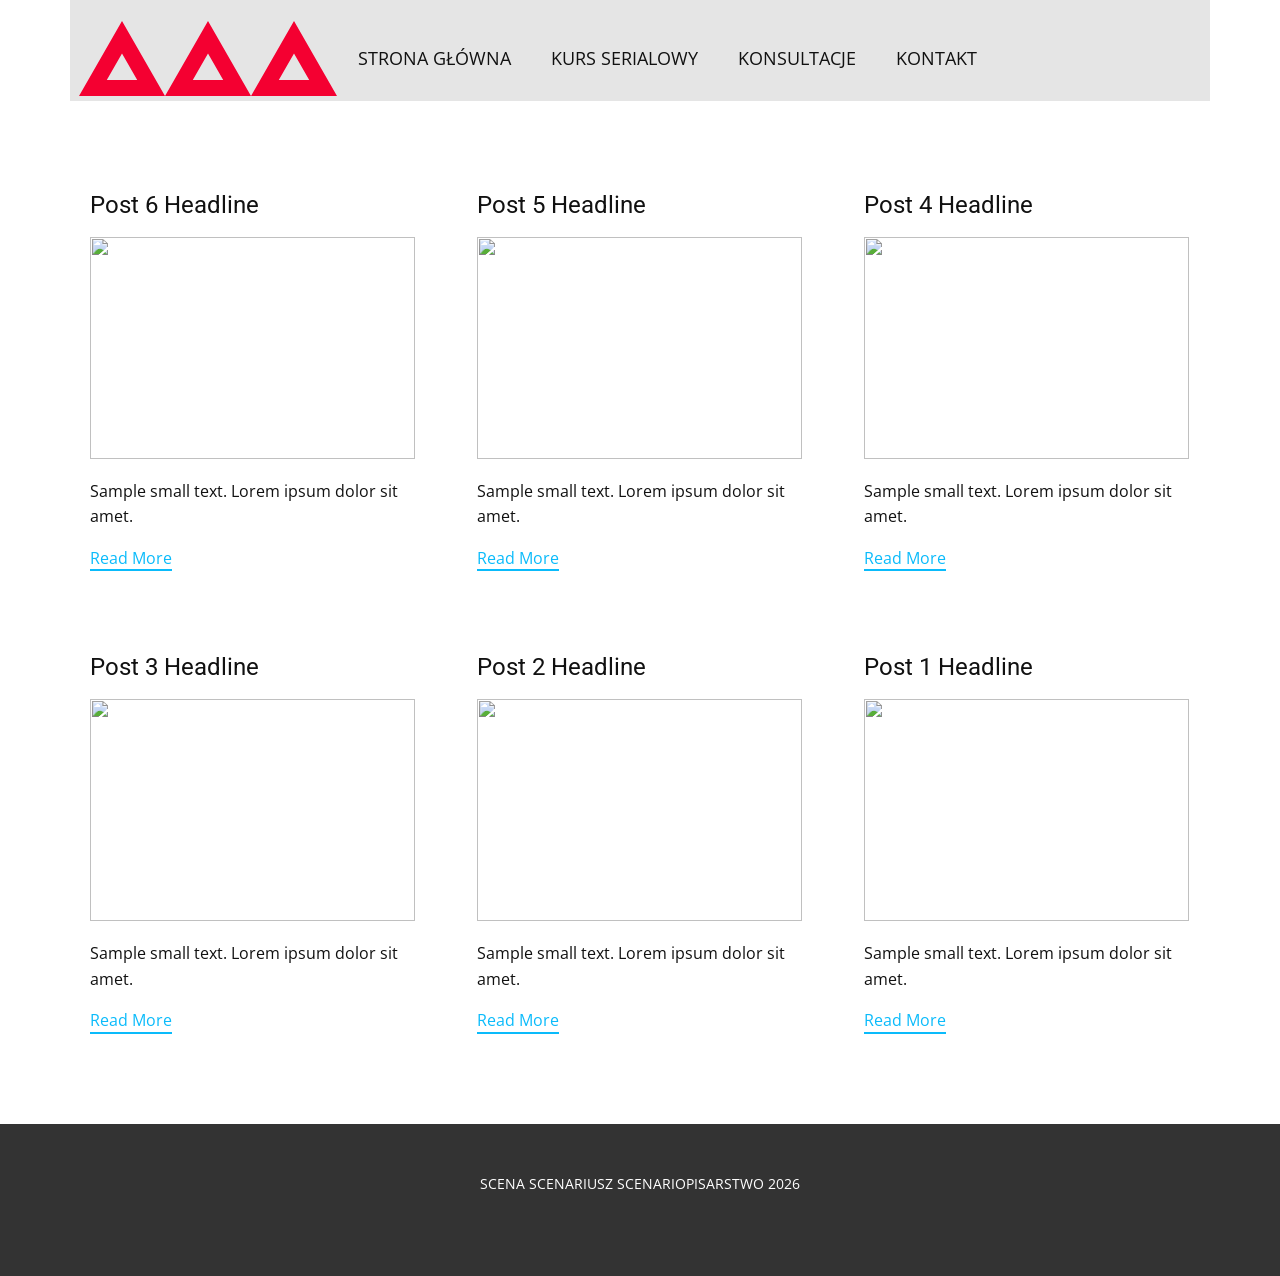
==== blog.html @ 7dcc3b04 "Add files via upload" ====
<!DOCTYPE html>
<html style="font-size: 16px;" lang="pl"><head>
    <meta name="viewport" content="width=device-width, initial-scale=1.0">
    <meta charset="utf-8">
    <meta name="keywords" content="">
    <meta name="description" content="">
    <title>Blog</title>
    <link rel="stylesheet" href="../nicepage.css" media="screen">
<link rel="stylesheet" href="../Blog-Template.css" media="screen">
    <script class="u-script" type="text/javascript" src="../jquery.js" defer=""></script>
    <script class="u-script" type="text/javascript" src="../nicepage.js" defer=""></script>
    <meta name="generator" content="Nicepage 8.3.6, nicepage.com">
    
    
    
    <link id="u-page-google-font" rel="stylesheet" href="https://fonts.googleapis.com/css2?display=swap&amp;family=Roboto:ital,wght@0,100;0,200;0,300;0,400;0,500;0,600;0,700;0,800;0,900;1,100;1,200;1,300;1,400;1,500;1,600;1,700;1,800;1,900&amp;family=Open+Sans:ital,wght@0,300;0,400;0,500;0,600;0,700;0,800;1,300;1,400;1,500;1,600;1,700;1,800">
    <script type="application/ld+json">{
		"@context": "http://schema.org",
		"@type": "Organization",
		"name": ""
}</script>
    <meta name="theme-color" content="#0abbfb">
  <meta data-intl-tel-input-cdn-path="intlTelInput/"></head>
  <body data-path-to-root="../" data-include-products="false" class="u-body u-xl-mode" data-lang="pl"><header class=" u-border-no-bottom u-border-no-left u-border-no-right u-border-no-top u-clearfix u-header u-section-row-container" id="sec-26ab" style="background-image: none"><div class="u-section-rows">
        <div class="u-clearfix u-section-row u-section-row-1" data-animation-name="" data-animation-duration="0" data-animation-delay="0" data-animation-direction="">
          <div class="u-clearfix u-sheet u-sheet-1"></div>
          
          
          
          
          
        </div>
        <div class="u-clearfix u-section-row">
          <div class="u-clearfix u-sheet u-sheet-2">
            <div class="u-container-style u-expanded-width u-grey-10 u-group u-group-1">
              <div class="u-container-layout">
                <nav class="u-menu u-menu-one-level u-offcanvas u-menu-1" role="navigation">
                  <div class="menu-collapse" style="font-size: 1.125rem;">
                    <a class="u-button-style u-hamburger-link u-nav-link" aria-label="Open menu" aria-controls="3c79" href="#">
                      <svg class="u-svg-link" viewBox="0 0 24 24"><use xlink:href="#svg-e0c5"></use></svg>
                      <svg class="u-svg-content" version="1.1" id="svg-e0c5" viewBox="0 0 16 16" x="0px" y="0px" xmlns:xlink="http://www.w3.org/1999/xlink" xmlns="http://www.w3.org/2000/svg"><g><rect y="1" width="16" height="2"></rect><rect y="7" width="16" height="2"></rect><rect y="13" width="16" height="2"></rect>
</g></svg>
                    </a>
                  </div>
                  <div class="u-custom-menu u-nav-container">
                    <ul role="menubar" class="u-nav u-unstyled u-nav-1"><li role="none" class="u-nav-item"><a role="menuitem" class="u-button-style u-nav-link" href="../">STRONA GŁÓWNA</a>
</li><li role="none" class="u-nav-item"><a tabindex="-1" role="menuitem" class="u-button-style u-nav-link" href="../#block-4" data-page-id="800110983">KURS SERIALOWY</a>
</li><li role="none" class="u-nav-item"><a tabindex="-1" role="menuitem" class="u-button-style u-nav-link" href="../#block-3" data-page-id="800110983">KONSULTACJE</a>
</li><li role="none" class="u-nav-item"><a tabindex="-1" role="menuitem" class="u-button-style u-nav-link" href="../#block-10" data-page-id="800110983">KONTAKT</a>
</li></ul>
                  </div>
                  <div id="3c79" role="region" aria-label="Menu panel" class="u-custom-menu u-nav-container-collapse">
                    <div class="u-black u-container-style u-inner-container-layout u-opacity u-opacity-95 u-sidenav">
                      <div class="u-inner-container-layout u-sidenav-overflow">
                        <div class="u-menu-close" tabindex="-1" aria-controls="3c79" aria-label="Close menu"></div>
                        <ul role="menubar" class="u-align-left u-nav u-popupmenu-items u-unstyled u-nav-2"><li role="none" class="u-nav-item"><a role="menuitem" class="u-button-style u-nav-link" href="../">STRONA GŁÓWNA</a>
</li><li role="none" class="u-nav-item"><a tabindex="-1" role="menuitem" class="u-button-style u-nav-link" href="../#block-4" data-page-id="800110983">KURS SERIALOWY</a>
</li><li role="none" class="u-nav-item"><a tabindex="-1" role="menuitem" class="u-button-style u-nav-link" href="../#block-3" data-page-id="800110983">KONSULTACJE</a>
</li><li role="none" class="u-nav-item"><a tabindex="-1" role="menuitem" class="u-button-style u-nav-link" href="../#block-10" data-page-id="800110983">KONTAKT</a>
</li></ul>
                      </div>
                    </div>
                    <div class="u-black u-menu-overlay u-opacity u-opacity-70"></div>
                  </div>
                </nav>
                <div class="u-shape u-shape-svg u-text-custom-color-1 u-shape-1">
                  <svg class="u-svg-link" preserveAspectRatio="none" viewBox="0 0 160 140" style=""><use xlink:href="#svg-3409"></use></svg>
                  <svg class="u-svg-content" viewBox="0 0 160 140" x="0px" y="0px" id="svg-3409"><path d="M80,60.5l28.3,49.5H51.7L80,60.5 M80,0L0,140h160L80,0L80,0z"></path></svg>
                </div>
                <div class="u-shape u-shape-svg u-text-custom-color-1 u-shape-2">
                  <svg class="u-svg-link" preserveAspectRatio="none" viewBox="0 0 160 140" style=""><use xlink:href="#svg-f5ba"></use></svg>
                  <svg class="u-svg-content" viewBox="0 0 160 140" x="0px" y="0px" id="svg-f5ba"><path d="M80,60.5l28.3,49.5H51.7L80,60.5 M80,0L0,140h160L80,0L80,0z"></path></svg>
                </div>
                <div class="u-shape u-shape-svg u-text-custom-color-1 u-shape-3">
                  <svg class="u-svg-link" preserveAspectRatio="none" viewBox="0 0 160 140" style=""><use xlink:href="#svg-f681"></use></svg>
                  <svg class="u-svg-content" viewBox="0 0 160 140" x="0px" y="0px" id="svg-f681"><path d="M80,60.5l28.3,49.5H51.7L80,60.5 M80,0L0,140h160L80,0L80,0z"></path></svg>
                </div>
              </div>
            </div>
          </div>
          
          
          
          
          
        </div>
      </div></header>
    <section class="u-clearfix u-section-1" id="block-2">
      <div class="u-clearfix u-sheet u-valign-middle u-sheet-1"><!--blog--><!--blog_options_json--><!--{"type":"Recent","source":"","tags":"","count":""}--><!--/blog_options_json-->
        <div class="u-blog u-expanded-width u-repeater u-repeater-1" data-blog-id="blog-1"><!--blog_post-->
          <div class="u-blog-post u-container-style u-repeater-item u-white u-repeater-item-1">
            <div class="u-container-layout u-similar-container u-valign-top u-container-layout-1"><!--blog_post_header-->
              <h4 class="u-blog-control u-text u-text-1">
                <a class="u-post-header-link" href="../blog/post-5.html">Post 6 Headline</a>
              </h4><!--/blog_post_header--><!--blog_post_image-->
              <img alt="" class="u-blog-control u-expanded-width u-image u-image-default u-image-1" src="../images/8ad73f3c.jpeg" data-href="../blog/post-5.html"><!--/blog_post_image--><!--blog_post_content-->
              <div class="u-blog-control u-post-content u-text u-text-2 fr-view">Sample small text. Lorem ipsum dolor sit amet.</div><!--/blog_post_content--><!--blog_post_readmore-->
              <a href="../blog/post-5.html" class="u-blog-control u-border-2 u-border-palette-1-base u-btn u-btn-rectangle u-button-style u-none u-btn-1"><!--blog_post_readmore_content--><!--options_json--><!--{"content":"Read More","defaultValue":"Dowiedz się więcej"}--><!--/options_json-->Read More<!--/blog_post_readmore_content--></a><!--/blog_post_readmore-->
            </div>
          </div><div class="u-blog-post u-container-style u-repeater-item u-video-cover u-white">
            <div class="u-container-layout u-similar-container u-valign-top u-container-layout-2"><!--blog_post_header-->
              <h4 class="u-blog-control u-text u-text-3">
                <a class="u-post-header-link" href="../blog/post-4.html">Post 5 Headline</a>
              </h4><!--/blog_post_header--><!--blog_post_image-->
              <img alt="" class="u-blog-control u-expanded-width u-image u-image-default u-image-2" src="../images/68f64b9d.jpeg" data-href="../blog/post-4.html"><!--/blog_post_image--><!--blog_post_content-->
              <div class="u-blog-control u-post-content u-text u-text-4 fr-view">Sample small text. Lorem ipsum dolor sit amet.</div><!--/blog_post_content--><!--blog_post_readmore-->
              <a href="../blog/post-4.html" class="u-blog-control u-border-2 u-border-palette-1-base u-btn u-btn-rectangle u-button-style u-none u-btn-2"><!--blog_post_readmore_content--><!--options_json--><!--{"content":"Read More","defaultValue":"Dowiedz się więcej"}--><!--/options_json-->Read More<!--/blog_post_readmore_content--></a><!--/blog_post_readmore-->
            </div>
          </div><div class="u-blog-post u-container-style u-repeater-item u-video-cover u-white">
            <div class="u-container-layout u-similar-container u-valign-top u-container-layout-3"><!--blog_post_header-->
              <h4 class="u-blog-control u-text u-text-5">
                <a class="u-post-header-link" href="../blog/post-3.html">Post 4 Headline</a>
              </h4><!--/blog_post_header--><!--blog_post_image-->
              <img alt="" class="u-blog-control u-expanded-width u-image u-image-default u-image-3" src="../images/0fd3416c.jpeg" data-href="../blog/post-3.html"><!--/blog_post_image--><!--blog_post_content-->
              <div class="u-blog-control u-post-content u-text u-text-6 fr-view">Sample small text. Lorem ipsum dolor sit amet.</div><!--/blog_post_content--><!--blog_post_readmore-->
              <a href="../blog/post-3.html" class="u-blog-control u-border-2 u-border-palette-1-base u-btn u-btn-rectangle u-button-style u-none u-btn-3"><!--blog_post_readmore_content--><!--options_json--><!--{"content":"Read More","defaultValue":"Dowiedz się więcej"}--><!--/options_json-->Read More<!--/blog_post_readmore_content--></a><!--/blog_post_readmore-->
            </div>
          </div><div class="u-blog-post u-container-style u-repeater-item u-white u-repeater-item-1">
            <div class="u-container-layout u-similar-container u-valign-top u-container-layout-1"><!--blog_post_header-->
              <h4 class="u-blog-control u-text u-text-1">
                <a class="u-post-header-link" href="../blog/post-2.html">Post 3 Headline</a>
              </h4><!--/blog_post_header--><!--blog_post_image-->
              <img alt="" class="u-blog-control u-expanded-width u-image u-image-default u-image-1" src="../images/8ad73f3c.jpeg" data-href="../blog/post-2.html"><!--/blog_post_image--><!--blog_post_content-->
              <div class="u-blog-control u-post-content u-text u-text-2 fr-view">Sample small text. Lorem ipsum dolor sit amet.</div><!--/blog_post_content--><!--blog_post_readmore-->
              <a href="../blog/post-2.html" class="u-blog-control u-border-2 u-border-palette-1-base u-btn u-btn-rectangle u-button-style u-none u-btn-1"><!--blog_post_readmore_content--><!--options_json--><!--{"content":"Read More","defaultValue":"Dowiedz się więcej"}--><!--/options_json-->Read More<!--/blog_post_readmore_content--></a><!--/blog_post_readmore-->
            </div>
          </div><div class="u-blog-post u-container-style u-repeater-item u-video-cover u-white">
            <div class="u-container-layout u-similar-container u-valign-top u-container-layout-2"><!--blog_post_header-->
              <h4 class="u-blog-control u-text u-text-3">
                <a class="u-post-header-link" href="../blog/post-1.html">Post 2 Headline</a>
              </h4><!--/blog_post_header--><!--blog_post_image-->
              <img alt="" class="u-blog-control u-expanded-width u-image u-image-default u-image-2" src="../images/68f64b9d.jpeg" data-href="../blog/post-1.html"><!--/blog_post_image--><!--blog_post_content-->
              <div class="u-blog-control u-post-content u-text u-text-4 fr-view">Sample small text. Lorem ipsum dolor sit amet.</div><!--/blog_post_content--><!--blog_post_readmore-->
              <a href="../blog/post-1.html" class="u-blog-control u-border-2 u-border-palette-1-base u-btn u-btn-rectangle u-button-style u-none u-btn-2"><!--blog_post_readmore_content--><!--options_json--><!--{"content":"Read More","defaultValue":"Dowiedz się więcej"}--><!--/options_json-->Read More<!--/blog_post_readmore_content--></a><!--/blog_post_readmore-->
            </div>
          </div><div class="u-blog-post u-container-style u-repeater-item u-video-cover u-white">
            <div class="u-container-layout u-similar-container u-valign-top u-container-layout-3"><!--blog_post_header-->
              <h4 class="u-blog-control u-text u-text-5">
                <a class="u-post-header-link" href="../blog/post.html">Post 1 Headline</a>
              </h4><!--/blog_post_header--><!--blog_post_image-->
              <img alt="" class="u-blog-control u-expanded-width u-image u-image-default u-image-3" src="../images/0fd3416c.jpeg" data-href="../blog/post.html"><!--/blog_post_image--><!--blog_post_content-->
              <div class="u-blog-control u-post-content u-text u-text-6 fr-view">Sample small text. Lorem ipsum dolor sit amet.</div><!--/blog_post_content--><!--blog_post_readmore-->
              <a href="../blog/post.html" class="u-blog-control u-border-2 u-border-palette-1-base u-btn u-btn-rectangle u-button-style u-none u-btn-3"><!--blog_post_readmore_content--><!--options_json--><!--{"content":"Read More","defaultValue":"Dowiedz się więcej"}--><!--/options_json-->Read More<!--/blog_post_readmore_content--></a><!--/blog_post_readmore-->
            </div>
          </div><!--/blog_post--><!--blog_post-->
          <!--/blog_post--><!--blog_post-->
          <!--/blog_post-->
        </div><!--/blog-->
      </div>
    </section>
    
    
    
    <footer class="u-align-center u-clearfix u-container-align-center u-footer u-grey-80 u-footer" id="sec-29e7"><div class="u-clearfix u-sheet u-sheet-1">
        <p class="u-small-text u-text u-text-variant u-text-1">SCENA SCENARIUSZ SCENARIOPISARSTWO 2026</p>
      </div></footer>
    <section class="u-backlink u-clearfix u-grey-80"></section>
  
</body></html>
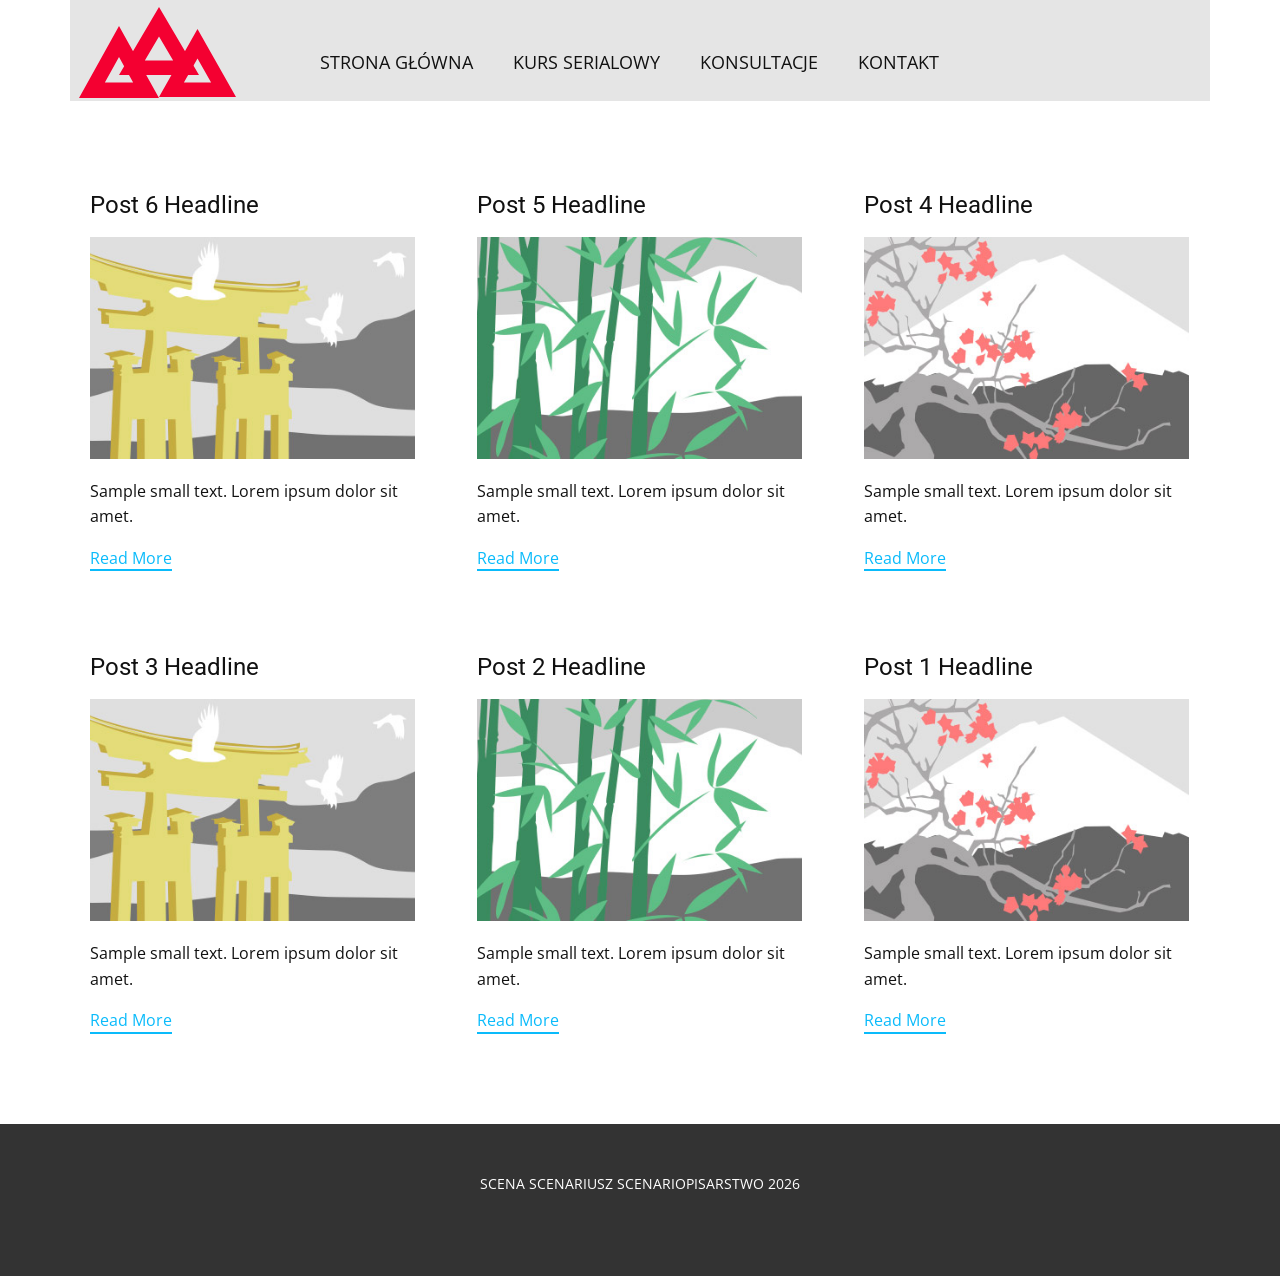
==== commit 7ff73449: "Add files via upload" ====
--- a/blog.html
+++ b/blog.html
@@ -9,7 +9,7 @@
 <link rel="stylesheet" href="../Blog-Template.css" media="screen">
     <script class="u-script" type="text/javascript" src="../jquery.js" defer=""></script>
     <script class="u-script" type="text/javascript" src="../nicepage.js" defer=""></script>
-    <meta name="generator" content="Nicepage 8.3.6, nicepage.com">
+    <meta name="generator" content="Nicepage 8.4.0, nicepage.com">
     
     
     
@@ -36,14 +36,14 @@
               <div class="u-container-layout">
                 <nav class="u-menu u-menu-one-level u-offcanvas u-menu-1" role="navigation">
                   <div class="menu-collapse" style="font-size: 1.125rem;">
-                    <a class="u-button-style u-hamburger-link u-nav-link" aria-label="Open menu" aria-controls="3c79" href="#">
+                    <a class="u-button-style u-hamburger-link u-nav-link u-hamburger-link-1" aria-label="Open menu" aria-controls="3c79" href="#">
                       <svg class="u-svg-link" viewBox="0 0 24 24"><use xlink:href="#svg-e0c5"></use></svg>
                       <svg class="u-svg-content" version="1.1" id="svg-e0c5" viewBox="0 0 16 16" x="0px" y="0px" xmlns:xlink="http://www.w3.org/1999/xlink" xmlns="http://www.w3.org/2000/svg"><g><rect y="1" width="16" height="2"></rect><rect y="7" width="16" height="2"></rect><rect y="13" width="16" height="2"></rect>
 </g></svg>
                     </a>
                   </div>
                   <div class="u-custom-menu u-nav-container">
-                    <ul role="menubar" class="u-nav u-unstyled u-nav-1"><li role="none" class="u-nav-item"><a role="menuitem" class="u-button-style u-nav-link" href="../">STRONA GŁÓWNA</a>
+                    <ul role="menubar" class="u-nav u-unstyled u-nav-1"><li role="none" class="u-nav-item"><a tabindex="-1" role="menuitem" class="u-button-style u-nav-link" href="../#block-1" data-page-id="800110983" aria-haspopup="true">STRONA GŁÓWNA</a>
 </li><li role="none" class="u-nav-item"><a tabindex="-1" role="menuitem" class="u-button-style u-nav-link" href="../#block-4" data-page-id="800110983">KURS SERIALOWY</a>
 </li><li role="none" class="u-nav-item"><a tabindex="-1" role="menuitem" class="u-button-style u-nav-link" href="../#block-3" data-page-id="800110983">KONSULTACJE</a>
 </li><li role="none" class="u-nav-item"><a tabindex="-1" role="menuitem" class="u-button-style u-nav-link" href="../#block-10" data-page-id="800110983">KONTAKT</a>
@@ -53,7 +53,7 @@
                     <div class="u-black u-container-style u-inner-container-layout u-opacity u-opacity-95 u-sidenav">
                       <div class="u-inner-container-layout u-sidenav-overflow">
                         <div class="u-menu-close" tabindex="-1" aria-controls="3c79" aria-label="Close menu"></div>
-                        <ul role="menubar" class="u-align-left u-nav u-popupmenu-items u-unstyled u-nav-2"><li role="none" class="u-nav-item"><a role="menuitem" class="u-button-style u-nav-link" href="../">STRONA GŁÓWNA</a>
+                        <ul role="menubar" class="u-align-left u-nav u-popupmenu-items u-unstyled u-nav-2"><li role="none" class="u-nav-item"><a tabindex="-1" role="menuitem" class="u-button-style u-nav-link" href="../#block-1" data-page-id="800110983" aria-haspopup="true">STRONA GŁÓWNA</a>
 </li><li role="none" class="u-nav-item"><a tabindex="-1" role="menuitem" class="u-button-style u-nav-link" href="../#block-4" data-page-id="800110983">KURS SERIALOWY</a>
 </li><li role="none" class="u-nav-item"><a tabindex="-1" role="menuitem" class="u-button-style u-nav-link" href="../#block-3" data-page-id="800110983">KONSULTACJE</a>
 </li><li role="none" class="u-nav-item"><a tabindex="-1" role="menuitem" class="u-button-style u-nav-link" href="../#block-10" data-page-id="800110983">KONTAKT</a>
--- a/nicepage.css
+++ b/nicepage.css
@@ -7649,6 +7649,15 @@
     display: none !important;
   }
 }
+.u-hidden-visibility {
+  opacity: 0;
+  visibility: hidden;
+}
+.u-fade-in {
+  opacity: 1;
+  visibility: visible;
+  transition: opacity 0.25s ease;
+}
 .u-invisible {
   visibility: hidden;
 }
@@ -20051,7 +20060,9 @@
   opacity: 1;
 }
 .pswp__button,
-.pswp__buttonbase64,iVBORw0KGgoAAAANSUhEUgAAAQgAAABYCAYAAAAJD2m8AAAAGXRFWHRTb2Z0d2FyZQBBZG9iZSBJbWFnZVJlYWR5ccllPAAAAyZpVFh0WE1MOmNvbS5hZG9iZS54bXAAAAAAADw/eHBhY2tldCBiZWdpbj0i77u/[base64]/eHBhY2tldCBlbmQ9InIiPz4aKz4qAAAEPklEQVR42uzdz64TVRwH8NZcQ1hxTSRowIXxMRBCCIm8gq+gG+KKtS5U4kITLxv2PAOsIMBrsDDxH5GEuyOGxPE3ehpr77SdTm9nzpl+Pskv5dKW/mjnfHvOzPR2WlXVBKDJW54CQEAAAgIQEICAAAQEICAAAQEICEBAAAICQEAAAgIQEMAOHXS834nPiE/Dyjs0fK583X12YdZH236H6LGhl4/j4vOoK1Hno/6Iehp1FO09y22j2rRfv3IgX9OOL46A6KfXOsB/iPos6kXUg6jfo96Luhl1Iepu1K1o800GwdCpXwGRsfrF6VBVtcWruu39tw2INo89ZI9zPdyL+ivqTtTZhevOpr+vr7+XybbUqd+O26DqofYiIKoGu7jPKfd8OT3sd2tudyfd7vLA4dC5XwMx39pqidF1+t339L3L8mboJVE8/P24uB71YTzs6/m+5vuIH8/ExU9Rj+KvPx0wIBr7bbjdiX4tMUa2k3LbgdL3ur7L42Wwc7IebA9XDbbU558xwB7GH2/olywCgl7UO/R+bZrRNMzAfol6N9d+G0I3h34REEWrjwK8vzi4FpcYycWolzn2u0QO/dKCE6Xy9Sjq5uLRgCVr+k+inuiXLALCUYxeHKVp+1dLpukzX6bbHQ28LTX22yCXfmk5eBzmzDMg6h5+TOcNfL3kvIJv0/VVJttSp34dTnSY88Tg2+b+24ZFm8fO5EzKt+Pi+8n/z0z8La31Z2cmTlqu+7Pt12HOfDnVOuOAmOtl9tmGq5N/9/6/TGv4fz7bMP/cltivgBAQAqKn/1cpPS9sD1NDcUQBUciY2cf9SdW0oBdn1q8ZRL4c5hxT2heW3FPvNAICEBCAgAAEBICAAAQEICAAAQEICEBAAAICEBCAgAAEBCAgAAQEICCA0zHab9Ya+teY+WVJmEEAAgIQEAACAhAQo1cV8IUSlS+9EBAMN/ByHoAl9IiAGKX5L53JcQCW9lWACAghIRwQEEJCOHBaDjwF+e9n2PQ+Qw3MxX436F+QjHUGsclGPOA7XLWiDtNtDlfcBswguoZDm3etTW7LZlP0XKb19WN36cVBjpHOINqufzNal76TprPzdZyuO04/fxD1vMRlSA7Bm/vRFXpeYqzbIArbaXUp6nHURyWERK7PrZAQEK02iMLD4ZpwEBICYkcbxAjC4ecS9k/k/NyW0CM9BcSyDaHwcJjtp8h6AJYQZAiIEhU3c4BiA2LdTsoM3V4TDoeT/86TgL1zsItwmE0rCzj34Yt0+c2SmcOruaUG7J1plzf4xbG+aofkUDsrF8/6TZf1eRDHm/wzXQPC0rvza8WYlhjrAsDhLtjTgGg7OxASsIf7IGbn3rdZOmxy2x065yWHHe+DKHGZu+3zZFPBEgPgtJYYJc2UvNRgBgEICEBAAAICEBCAgAAEBCAgAAEBICAAAQEICGCX/hZgANzhlTFY6SDTAAAAAElFTkSuQmCC') 0 0 no-repeat;
+.pswp__button--arrow--left:before,
+.pswp__button--arrow--right:before {
+  background: url('[data-uri]') 0 0 no-repeat;
   background-size: 264px 88px;
   width: 44px;
   height: 44px;
@@ -20059,7 +20070,9 @@
 @media (-webkit-min-device-pixel-ratio: 1.1), (-webkit-min-device-pixel-ratio: 1.09375), (min-resolution: 105dpi), (min-resolution: 1.1dppx) {
   /* Serve SVG sprite if browser supports SVG and resolution is more than 105dpi */
   .pswp--svg .pswp__button,
-  .pswp--svg .pswp__buttonbase64,[base64]');
+  .pswp--svg .pswp__button--arrow--left:before,
+  .pswp--svg .pswp__button--arrow--right:before {
+    background-image: url('[data-uri]');
   }
   .pswp--svg .pswp__button--arrow--left,
   .pswp--svg .pswp__button--arrow--right {
@@ -20115,17 +20128,21 @@
 .pswp__button--arrow--right {
   right: 0;
 }
-.pswp__button
+.pswp__button--arrow--left:before,
+.pswp__button--arrow--right:before {
+  content: '';
   top: 35px;
   background-color: rgba(0, 0, 0, 0.3);
   height: 30px;
   width: 32px;
   position: absolute;
 }
-.pswp__button
+.pswp__button--arrow--left:before {
+  left: 6px;
   background-position: -138px -44px;
 }
-.pswp__button
+.pswp__button--arrow--right:before {
+  right: 6px;
   background-position: -94px -44px;
 }
 /*
@@ -20201,7 +20218,8 @@
 .pswp--touch .pswp__share-tooltip a {
   padding: 16px 12px;
 }
-a.pswp__share
+a.pswp__share--facebook:before {
+  content: '';
   display: block;
   width: 0;
   height: 0;
@@ -20214,18 +20232,23 @@
   -moz-pointer-events: none;
   pointer-events: none;
 }
-a.pswp__share
+a.pswp__share--facebook:hover {
+  background: #3E5C9A;
   color: #FFF;
 }
-a.pswp__share
-}
-a.pswp__share
+a.pswp__share--facebook:hover:before {
+  border-bottom-color: #3E5C9A;
+}
+a.pswp__share--twitter:hover {
+  background: #55ACEE;
   color: #FFF;
 }
-a.pswp__share
+a.pswp__share--pinterest:hover {
+  background: #CCC;
   color: #CE272D;
 }
-a.pswp__share
+a.pswp__share--download:hover {
+  background: #DDD;
 }
 /*
 
@@ -23633,7 +23656,8 @@
   z-index: 1060;
   padding: 1px;
 }
-.iti
+.iti--container:hover {
+  cursor: pointer;
 }
 .iti-mobile .iti--container {
   top: 30px;
@@ -45792,6 +45816,86 @@
         }
 
         
+        
+        .u-custom-color-3,
+        .u-body.u-custom-color-3,
+        section.u-custom-color-3:before,
+        .u-custom-color-3 > .u-audio-main-layout-wrapper:before,
+        .u-custom-color-3 > .u-container-layout:before,
+        .u-custom-color-3 > .u-inner-container-layout:before,
+        .u-custom-color-3.u-sidenav:before,
+        .u-container-layout.u-container-layout.u-custom-color-3:before,
+        .u-table-alt-custom-color-3 tr:nth-child(even)
+        {
+            color: #ffffff;
+            background-color: #6d1212;
+
+        }
+
+        .u-input.u-custom-color-3,
+        .u-field-input.u-custom-color-3,
+        .u-button-style.u-custom-color-3,
+        .u-button-style.u-custom-color-3[class*="u-border-"]
+        {
+            color: #ffffff !important;
+            background-color: #6d1212 !important;
+        }
+
+        .u-button-style.u-custom-color-3:hover,
+        .u-button-style.u-custom-color-3[class*="u-border-"]:hover,
+        .u-button-style.u-custom-color-3:focus,
+        .u-button-style.u-custom-color-3[class*="u-border-"]:focus,
+        .u-button-style.u-button-style.u-custom-color-3:active,
+        .u-button-style.u-button-style.u-custom-color-3[class*="u-border-"]:active,
+        .u-button-style.u-button-style.u-custom-color-3.active,
+        .u-button-style.u-button-style.u-custom-color-3[class*="u-border-"].active,
+        li.active > .u-button-style.u-button-style.u-custom-color-3,
+        li.active > .u-button-style.u-button-style.u-custom-color-3[class*="u-border-"]
+        {
+            color: #ffffff !important;
+            background-color: #621010 !important;
+        }
+
+        /* hover */
+        .u-hover-custom-color-3:hover,
+        .u-hover-custom-color-3[class*="u-border-"]:hover,
+        .u-hover-custom-color-3:focus,
+        .u-hover-custom-color-3[class*="u-border-"]:focus,
+        a.u-button-style.u-hover-custom-color-3:hover,
+        a.u-button-style.u-hover-custom-color-3.hover,
+        a.u-button-style.u-hover-custom-color-3[class*="u-border-"]:hover,
+        a.u-button-style.u-hover-custom-color-3[class*="u-border-"].hover,
+        a.u-button-style:hover > .u-hover-custom-color-3,
+        a.u-button-style:hover > .u-hover-custom-color-3[class*="u-border-"],
+        a.u-button-style.u-hover-custom-color-3:focus,
+        a.u-button-style.u-hover-custom-color-3[class*="u-border-"]:focus
+        {
+            color: #ffffff !important;
+            background-color: #6d1212 !important;
+        }
+
+        /* active */
+        .u-active-custom-color-3.u-active.u-active,
+        .u-active-custom-color-3[class*="u-border-"].u-active.u-active,
+        a.u-button-style.u-button-style.u-active-custom-color-3:active,
+        a.u-button-style.u-button-style.u-active-custom-color-3[class*="u-border-"]:active,
+        a.u-button-style.u-button-style.u-active-custom-color-3.active,
+        a.u-button-style.u-button-style.u-active-custom-color-3[class*="u-border-"].active,
+        a.u-button-style.u-button-style.active > .u-active-custom-color-3,
+        a.u-button-style.u-button-style.active > .u-active-custom-color-3[class*="u-border-"],
+        li.active > a.u-button-style.u-button-style.u-active-custom-color-3,
+        li.active > a.u-button-style.u-button-style.u-active-custom-color-3[class*="u-border-"],
+        input.u-field-input.u-field-input.u-active-custom-color-3:checked
+        {
+            color: #ffffff !important;
+            background-color: #6d1212 !important;
+        }
+
+        a.u-link.u-hover-custom-color-3:hover {
+            color: #6d1212 !important;
+        }
+
+        
 
         
         .u-border-custom-color-1,
@@ -45905,6 +46009,63 @@
         .u-link.u-border-custom-color-2[class*="u-border-"]:hover
         {
             border-color: #dc002c !important;
+        }
+        
+        
+        .u-border-custom-color-3,
+        .u-border-custom-color-3.u-input,
+        .u-border-custom-color-3.u-field-input.u-field-input,
+        .u-separator-custom-color-3:after
+        {
+            border-color: #6d1212;
+            stroke: #6d1212;
+        }
+
+        .u-button-style.u-border-custom-color-3
+        {
+            border-color: #6d1212 !important;
+            color: #6d1212 !important;
+            background-color: transparent !important;
+        }
+
+        .u-button-style.u-border-custom-color-3:hover,
+        .u-button-style.u-border-custom-color-3:focus
+        {
+            border-color: transparent !important;
+            color: #621010 !important;
+            background-color: transparent !important;
+        }
+
+        .u-border-hover-custom-color-3:hover,
+        .u-border-hover-custom-color-3:focus,
+        a.u-button-style.u-border-hover-custom-color-3:hover,
+        a.u-button-style:hover > .u-border-hover-custom-color-3,
+        a.u-button-style.u-border-hover-custom-color-3:focus
+        {
+            color: #6d1212 !important;
+            border-color: #6d1212 !important;
+        }
+
+
+        .u-border-active-custom-color-3.u-active.u-active,
+        a.u-button-style.u-button-style.u-border-active-custom-color-3:active,
+        a.u-button-style.u-button-style.u-border-active-custom-color-3.active,
+        a.u-button-style.u-button-style.active > .u-border-active-custom-color-3,
+        li.active > a.u-button-style.u-button-style.u-border-active-custom-color-3,
+        input.u-field-input.u-field-input.u-border-active-custom-color-3:checked
+        {
+            color: #6d1212 !important;
+            border-color: #6d1212 !important;
+        }
+
+        .u-link.u-border-custom-color-3[class*="u-border-"]
+        {
+            border-color: #6d1212 !important;
+        }
+
+        .u-link.u-border-custom-color-3[class*="u-border-"]:hover
+        {
+            border-color: #621010 !important;
         }
         
 
@@ -46088,6 +46249,97 @@
         a.u-link.u-text-hover-custom-color-2:hover
         {
             color: #f40031 !important;
+        }
+        
+        
+        .u-text-custom-color-3,
+        .u-input.u-text-custom-color-3,
+        .u-input.u-text-custom-color-3[class*="u-border-"],
+        li.active > a.u-button-style.u-text-custom-color-3,
+        li.active > a.u-button-style.u-text-custom-color-3[class*="u-border-"],
+        a.u-button-style.u-text-custom-color-3,
+        a.u-button-style.u-text-custom-color-3[class*="u-border-"]
+        {
+            color: #6d1212 !important;
+            
+            
+            
+        }
+
+        a.u-button-style.u-text-custom-color-3:hover,
+        a.u-button-style.u-text-custom-color-3[class*="u-border-"]:hover,
+        a.u-button-style.u-text-custom-color-3:focus,
+        a.u-button-style.u-text-custom-color-3[class*="u-border-"]:focus,
+        a.u-button-style.u-button-style.u-text-custom-color-3:active,
+        a.u-button-style.u-button-style.u-text-custom-color-3[class*="u-border-"]:active,
+        a.u-button-style.u-button-style.u-text-custom-color-3.active,
+        a.u-button-style.u-button-style.u-text-custom-color-3[class*="u-border-"].active
+        {
+            color: #621010 !important;
+        }
+
+        /* hover */
+        a.u-button-style:hover > .u-text-hover-custom-color-3,
+        a.u-button-style:hover > .u-text-hover-custom-color-3[class*="u-border-"],
+        a.u-button-style.u-button-style.u-text-hover-custom-color-3:hover,
+        a.u-button-style.u-button-style.u-text-hover-custom-color-3[class*="u-border-"]:hover,
+        a.u-button-style.u-button-style.u-button-style.u-text-hover-custom-color-3.active,
+        a.u-button-style.u-button-style.u-button-style.u-text-hover-custom-color-3[class*="u-border-"].active,
+        a.u-button-style.u-button-style.u-button-style.u-text-hover-custom-color-3:active,
+        a.u-button-style.u-button-style.u-button-style.u-text-hover-custom-color-3[class*="u-border-"]:active,
+        a.u-button-style.u-button-style.u-text-hover-custom-color-3:focus,
+        a.u-button-style.u-button-style.u-text-hover-custom-color-3[class*="u-border-"]:focus,
+        :not(.level-2) > .u-nav > .u-nav-item > a.u-nav-link.u-text-hover-custom-color-3:hover,
+        .u-text-hover-custom-color-3.u-language-url:hover,
+        .u-text-hover-custom-color-3 .u-language-url:hover,
+        .u-text-hover-custom-color-3.u-carousel-control:hover,
+        .u-text-hover-custom-color-3.u-gallery-nav:hover,
+        .u-popupmenu-items.u-text-hover-custom-color-3 .u-nav-link:hover,
+        .u-calendar-time-list .u-calendar-time-slot.u-text-hover-custom-color-3:hover
+        {
+            color: #6d1212 !important;
+        }
+
+        /* active */
+        a.u-button-style.u-button-style.u-button-style.u-button-style.u-text-active-custom-color-3:active,
+        a.u-button-style.u-button-style.u-button-style.u-button-style.u-text-active-custom-color-3[class*="u-border-"]:active,
+        a.u-button-style.u-button-style.u-button-style.u-button-style.u-text-active-custom-color-3.active,
+        a.u-button-style.u-button-style.u-button-style.u-button-style.u-text-active-custom-color-3[class*="u-border-"].active,
+        a.u-button-style.u-button-style.active > .u-text-active-custom-color-3,
+        a.u-button-style.u-button-style.active > .u-text-active-custom-color-3[class*="u-border-"],
+        :not(.level-2) > .u-nav > .u-nav-item > a.u-nav-link.u-nav-link.u-text-active-custom-color-3.active,
+        .u-popupmenu-items.u-popupmenu-items.u-text-active-custom-color-3 .u-nav-link.active,
+        .u-calendar-time-list .u-calendar-time-slot.u-text-active-custom-color-3.u-active
+        {
+            color: #6d1212 !important;
+        }
+
+        .u-text-custom-color-3 .u-svg-link {
+            fill: #6d1212;
+        }
+
+        .u-text-hover-custom-color-3:hover .u-svg-link,
+        .u-text-hover-custom-color-3:focus .u-svg-link,
+        .u-button-style:hover > .u-text-hover-custom-color-3 .u-svg-link
+        {
+            fill: #6d1212;
+        }
+
+        .u-text-active-custom-color-3:active .u-svg-link.u-svg-link,
+        .u-button-style.u-button-style:active > .u-text-active-custom-color-3 .u-svg-link,
+        .u-button-style.u-button-style.active > .u-text-active-custom-color-3 .u-svg-link
+        {
+            fill: #6d1212;
+        }
+
+        .u-link.u-text-custom-color-3:hover
+        {
+            color: #621010 !important;
+        }
+
+        a.u-link.u-text-hover-custom-color-3:hover
+        {
+            color: #6d1212 !important;
         }
 
         .u-body
@@ -46477,15 +46729,15 @@
         /** color-rules **/
 
         /** alt-color-rules **/
-        :where(.u-custom-color-1, .u-custom-color-2, .u-body-color, .u-palette-1-base, .u-palette-1-dark-3, .u-palette-1-dark-2, .u-palette-1-dark-1, .u-palette-1, .u-palette-2-base, .u-palette-2-dark-3, .u-palette-2-dark-2, .u-palette-2-dark-1, .u-palette-2, .u-palette-2-light-1, .u-palette-3-dark-3, .u-palette-3-dark-2, .u-palette-3-dark-1, .u-palette-4-base, .u-palette-4-dark-3, .u-palette-4-dark-2, .u-palette-4-dark-1, .u-palette-5-dark-3, .u-palette-5-dark-2, .u-palette-5-dark-1, .u-grey-40, .u-grey-30, .u-grey-90, .u-grey-80, .u-grey-75, .u-black, .u-grey-70, .u-grey-60, .u-grey-50, .u-grey-dark-3, .u-grey-dark-2, .u-grey-dark-1, .u-grey, .u-shading) a, :where(.u-overlap-contrast .u-header) a:not(.u-nav-link):not(.u-btn)
+        :where(.u-custom-color-1, .u-custom-color-2, .u-custom-color-3, .u-body-color, .u-palette-1-base, .u-palette-1-dark-3, .u-palette-1-dark-2, .u-palette-1-dark-1, .u-palette-1, .u-palette-2-base, .u-palette-2-dark-3, .u-palette-2-dark-2, .u-palette-2-dark-1, .u-palette-2, .u-palette-2-light-1, .u-palette-3-dark-3, .u-palette-3-dark-2, .u-palette-3-dark-1, .u-palette-4-base, .u-palette-4-dark-3, .u-palette-4-dark-2, .u-palette-4-dark-1, .u-palette-5-dark-3, .u-palette-5-dark-2, .u-palette-5-dark-1, .u-grey-40, .u-grey-30, .u-grey-90, .u-grey-80, .u-grey-75, .u-black, .u-grey-70, .u-grey-60, .u-grey-50, .u-grey-dark-3, .u-grey-dark-2, .u-grey-dark-1, .u-grey, .u-shading) a, :where(.u-overlap-contrast .u-header) a:not(.u-nav-link):not(.u-btn)
         {
         color: #9ce4fd;
         }
-        :where(.u-custom-color-1, .u-custom-color-2, .u-body-color, .u-palette-1-base, .u-palette-1-dark-3, .u-palette-1-dark-2, .u-palette-1-dark-1, .u-palette-1, .u-palette-2-base, .u-palette-2-dark-3, .u-palette-2-dark-2, .u-palette-2-dark-1, .u-palette-2, .u-palette-2-light-1, .u-palette-3-dark-3, .u-palette-3-dark-2, .u-palette-3-dark-1, .u-palette-4-base, .u-palette-4-dark-3, .u-palette-4-dark-2, .u-palette-4-dark-1, .u-palette-5-dark-3, .u-palette-5-dark-2, .u-palette-5-dark-1, .u-grey-40, .u-grey-30, .u-grey-90, .u-grey-80, .u-grey-75, .u-black, .u-grey-70, .u-grey-60, .u-grey-50, .u-grey-dark-3, .u-grey-dark-2, .u-grey-dark-1, .u-grey) a:hover
+        :where(.u-custom-color-1, .u-custom-color-2, .u-custom-color-3, .u-body-color, .u-palette-1-base, .u-palette-1-dark-3, .u-palette-1-dark-2, .u-palette-1-dark-1, .u-palette-1, .u-palette-2-base, .u-palette-2-dark-3, .u-palette-2-dark-2, .u-palette-2-dark-1, .u-palette-2, .u-palette-2-light-1, .u-palette-3-dark-3, .u-palette-3-dark-2, .u-palette-3-dark-1, .u-palette-4-base, .u-palette-4-dark-3, .u-palette-4-dark-2, .u-palette-4-dark-1, .u-palette-5-dark-3, .u-palette-5-dark-2, .u-palette-5-dark-1, .u-grey-40, .u-grey-30, .u-grey-90, .u-grey-80, .u-grey-75, .u-black, .u-grey-70, .u-grey-60, .u-grey-50, .u-grey-dark-3, .u-grey-dark-2, .u-grey-dark-1, .u-grey) a:hover
         {
         color: #a1a1a1;
         }
-        :where(.u-custom-color-1, .u-custom-color-2, .u-body-color, .u-palette-1-base, .u-palette-1-dark-3, .u-palette-1-dark-2, .u-palette-1-dark-1, .u-palette-1, .u-palette-2-base, .u-palette-2-dark-3, .u-palette-2-dark-2, .u-palette-2-dark-1, .u-palette-2, .u-palette-2-light-1, .u-palette-3-dark-3, .u-palette-3-dark-2, .u-palette-3-dark-1, .u-palette-4-base, .u-palette-4-dark-3, .u-palette-4-dark-2, .u-palette-4-dark-1, .u-palette-5-dark-3, .u-palette-5-dark-2, .u-palette-5-dark-1, .u-grey-40, .u-grey-30, .u-grey-90, .u-grey-80, .u-grey-75, .u-black, .u-grey-70, .u-grey-60, .u-grey-50, .u-grey-dark-3, .u-grey-dark-2, .u-grey-dark-1, .u-grey) a:active
+        :where(.u-custom-color-1, .u-custom-color-2, .u-custom-color-3, .u-body-color, .u-palette-1-base, .u-palette-1-dark-3, .u-palette-1-dark-2, .u-palette-1-dark-1, .u-palette-1, .u-palette-2-base, .u-palette-2-dark-3, .u-palette-2-dark-2, .u-palette-2-dark-1, .u-palette-2, .u-palette-2-light-1, .u-palette-3-dark-3, .u-palette-3-dark-2, .u-palette-3-dark-1, .u-palette-4-base, .u-palette-4-dark-3, .u-palette-4-dark-2, .u-palette-4-dark-1, .u-palette-5-dark-3, .u-palette-5-dark-2, .u-palette-5-dark-1, .u-grey-40, .u-grey-30, .u-grey-90, .u-grey-80, .u-grey-75, .u-black, .u-grey-70, .u-grey-60, .u-grey-50, .u-grey-dark-3, .u-grey-dark-2, .u-grey-dark-1, .u-grey) a:active
         {
         color: #a1a1a1;
         }
@@ -46517,7 +46769,7 @@
   min-height: 0;
 }
 .u-header .u-sheet-2 {
-  min-height: 100px;
+  min-height: 101px;
 }
 
 .u-header .u-group-1 {
@@ -46528,7 +46780,12 @@
 }
 
 .u-header .u-menu-1 {
-  margin: 39px 213px 0 auto;
+  margin: 43px auto 0 230px;
+}
+
+.u-header .u-hamburger-link-1 {
+  font-size: 1.625rem;
+  padding: 4px 13px;
 }
 
 .u-header .u-nav-1 {
@@ -46542,21 +46799,21 @@
 }
 
 .u-header .u-shape-1 {
-  width: 86px;
-  height: 75px;
-  margin: -56px auto 0 181px;
+  width: 77px;
+  height: 68px;
+  margin: -52px auto 0 89px;
 }
 
 .u-header .u-shape-2 {
-  width: 86px;
-  height: 75px;
-  margin: -75px auto 0 95px;
+  width: 80px;
+  height: 68px;
+  margin: -90px auto 0 49px;
 }
 
 .u-header .u-shape-3 {
-  width: 86px;
-  height: 75px;
-  margin: -75px auto 0 9px;
+  width: 80px;
+  height: 72px;
+  margin: -49px auto 0 9px;
 }
 
 @media (max-width: 1199px) {
@@ -46565,12 +46822,15 @@
   }
 
   .u-header .u-menu-1 {
-    margin-right: 213px;
+    margin-left: 230px;
   }
 
   .u-header .u-shape-1 {
-    margin-top: -56px;
-    margin-left: 181px;
+    margin-top: -52px;
+  }
+
+  .u-header .u-shape-2 {
+    width: 80px;
   }
 }
 
@@ -46578,13 +46838,25 @@
 
 @media (max-width: 767px) {
   .u-header .u-menu-1 {
-    margin-right: 160px;
+    margin-left: 173px;
   }
 }
 
 @media (max-width: 575px) {
+  .u-header .u-sheet-2 {
+    min-height: 82px;
+  }
+
   .u-header .u-menu-1 {
-    margin-right: 101px;
+    margin-left: 109px;
+  }
+
+  .u-header .u-hamburger-link-1 {
+    font-size: calc(1em + 8px);
+  }
+
+  .u-header .u-shape-1 {
+    margin-top: 20px;
   }
 }
  .u-footer {
